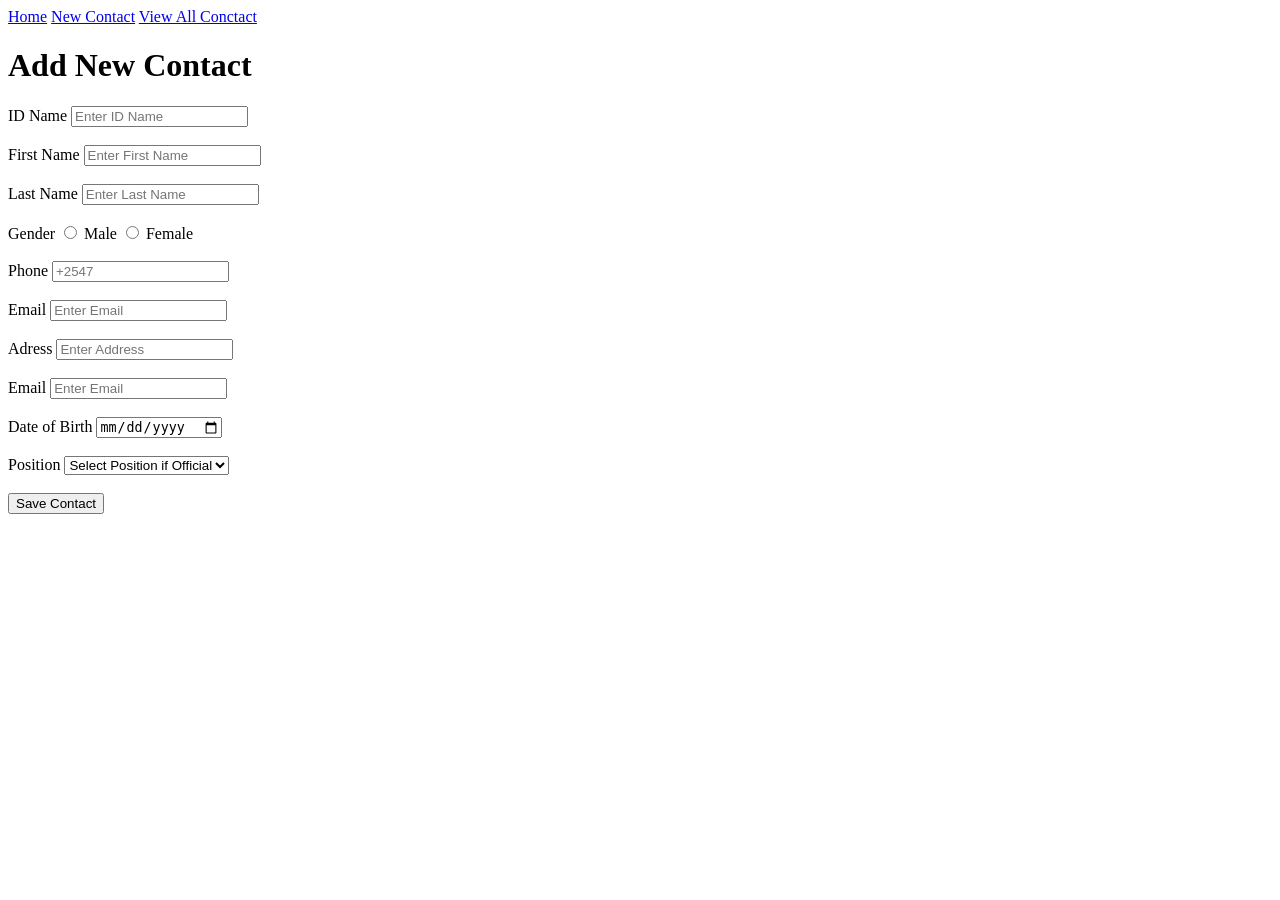
==== new-contact.html @ 0dbda804 "made a form for adding new contact and included placeholders" ====
<!DOCTYPE html>
<html lang="en">
<head>
    <meta charset="UTF-8">
    <meta name="viewport" content="width=device-width, initial-scale=1.0">
    <title>New Contact</title>
</head>
<body>
    <nav>
        <a href="index.html">Home</a>
        <a href="new-contact.html">New Contact</a>
        <a href="view-contacts.html">View All Conctact</a>
    </nav>

    <form>
        <h1>Add New Contact</h1>
        <label>ID Name</label>
        <input type="number" name="id name" placeholder="Enter ID Name" required><br><br>

        <label>First Name</label>
        <input type="text" name="first name" placeholder="Enter First Name" required><br><br>

        <label>Last Name</label>
        <input type="text" name="last name" placeholder="Enter Last Name" required><br><br>

        <label>Gender</label>
        <input type="radio" id="male" name="gender" value="Male">
        <label for="male">Male</label>

        <input type="radio" id="female" name="gender" value="Female">
        <label for="female">Female</label><br><br>

        <label>Phone </label>
        <input type="text" name="phone" placeholder="+2547" required><br><br>

        <label>Email</label>
        <input type="email" name="email" placeholder="Enter Email" required><br><br>

               
        <label for="">Adress</label>
        <input type="text" name="address" placeholder="Enter Address" required><br><br>

        <label for="">Email</label>
        <input type="email" name="email" placeholder="Enter Email" required><br><br>

        <label for="dob">Date of Birth</label>
        <input type="date" id="dob" name="dob"><br><br>

        <label>Position</label>
        <select name="position">
            <option value="" disabled selected>Select Position if Official</option>
            <option>Manager</option>
            <option>Developer</option>
            <option>Designer</option>
            <option>Intern</option>
        </select><br><br>
        
        <button type="submit">Save Contact</button>



    </form>
    
</body>
</html>
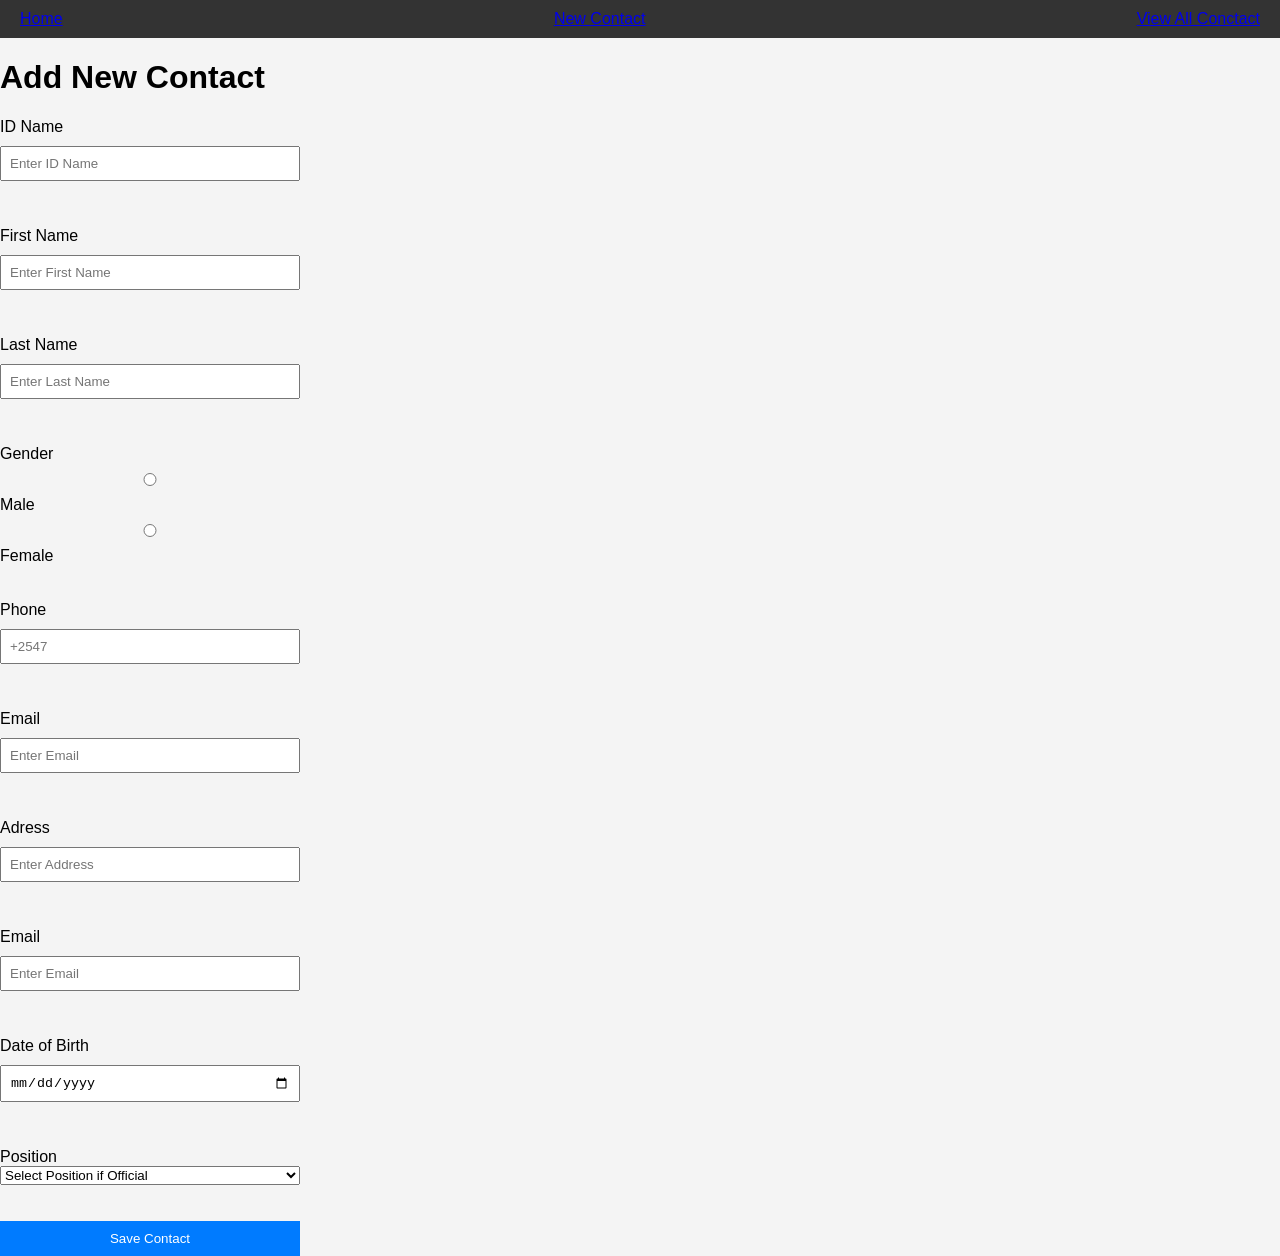
==== commit ca4eb513: "covered main.js and some css and added view contacts" ====
--- a/new-contact.html
+++ b/new-contact.html
@@ -3,6 +3,7 @@
 <head>
     <meta charset="UTF-8">
     <meta name="viewport" content="width=device-width, initial-scale=1.0">
+    <link rel="stylesheet" href="style.css">
     <title>New Contact</title>
 </head>
 <body>
--- a/style.css
+++ b/style.css
@@ -0,0 +1,71 @@
+body {
+    font-family: Arial, sans-serif;
+    margin: 0;
+    background-color: #f4f4f4;
+}
+
+nav {
+    background: #333;
+    color: white;
+    display: flex;
+    justify-content: space-between;
+    padding: 10px 20px;
+}
+
+nav ul {
+    list-style: none;
+    display: flex;
+}
+
+nav ul li {
+    margin-left: 15px;
+}
+
+nav ul li a {
+    color: white;
+    text-decoration: none;
+}
+
+.container {
+    padding: 20px;
+}
+
+form {
+    display: flex;
+    flex-direction: column;
+    width: 300px;
+}
+
+form input {
+    margin: 10px 0;
+    padding: 8px;
+}
+
+button {
+    padding: 10px;
+    background: #007BFF;
+    color: white;
+    border: none;
+    cursor: pointer;
+}
+
+button:hover {
+    background: #0056b3;
+}
+
+
+table {
+    width: 100%;
+    border-collapse: collapse;
+    background: white;
+}
+
+table th, table td {
+    padding: 10px;
+    border: 1px solid #ddd;
+}
+
+table th {
+    background: #333;
+    color: white;
+}
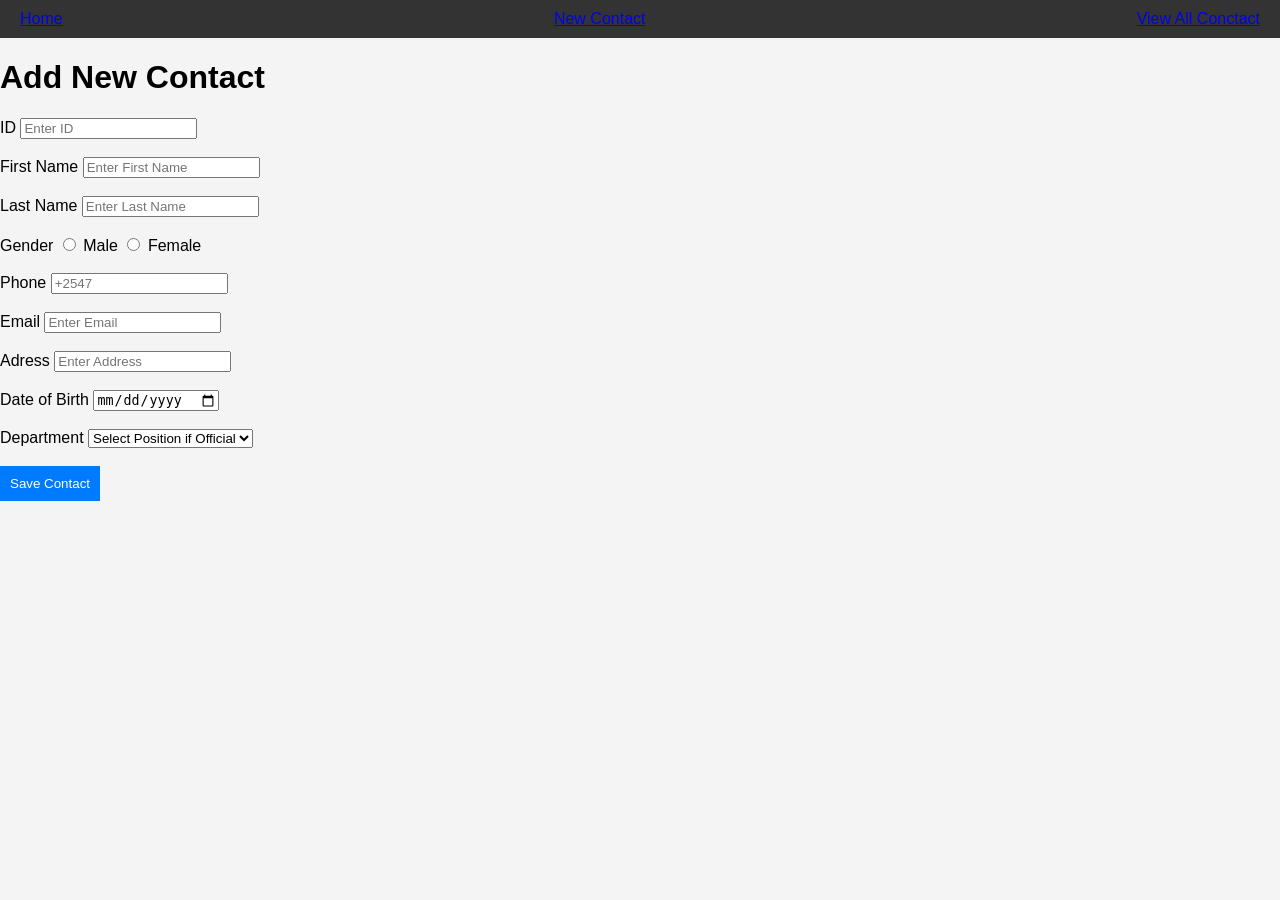
==== commit fb92558d: "modified main.js website is now working" ====
--- a/new-contact.html
+++ b/new-contact.html
@@ -13,16 +13,16 @@
         <a href="view-contacts.html">View All Conctact</a>
     </nav>
 
-    <form>
+    <form id="contactForm">
         <h1>Add New Contact</h1>
-        <label>ID Name</label>
-        <input type="number" name="id name" placeholder="Enter ID Name" required><br><br>
+        <label>ID</label>
+        <input type="number" name="id" placeholder="Enter ID " required><br><br>
 
         <label>First Name</label>
-        <input type="text" name="first name" placeholder="Enter First Name" required><br><br>
+        <input type="text" name="firstName" placeholder="Enter First Name" required><br><br>
 
         <label>Last Name</label>
-        <input type="text" name="last name" placeholder="Enter Last Name" required><br><br>
+        <input type="text" name="lastName" placeholder="Enter Last Name" required><br><br>
 
         <label>Gender</label>
         <input type="radio" id="male" name="gender" value="Male">
@@ -41,14 +41,12 @@
         <label for="">Adress</label>
         <input type="text" name="address" placeholder="Enter Address" required><br><br>
 
-        <label for="">Email</label>
-        <input type="email" name="email" placeholder="Enter Email" required><br><br>
-
+        
         <label for="dob">Date of Birth</label>
         <input type="date" id="dob" name="dob"><br><br>
 
-        <label>Position</label>
-        <select name="position">
+        <label>Department</label>
+        <select name="department">
             <option value="" disabled selected>Select Position if Official</option>
             <option>Manager</option>
             <option>Developer</option>
@@ -61,6 +59,6 @@
 
 
     </form>
-    
+<script src="main.js"></script>    
 </body>
 </html>
--- a/style.css
+++ b/style.css
@@ -30,7 +30,7 @@
     padding: 20px;
 }
 
-form {
+/* form {
     display: flex;
     flex-direction: column;
     width: 300px;
@@ -39,7 +39,7 @@
 form input {
     margin: 10px 0;
     padding: 8px;
-}
+} */
 
 button {
     padding: 10px;
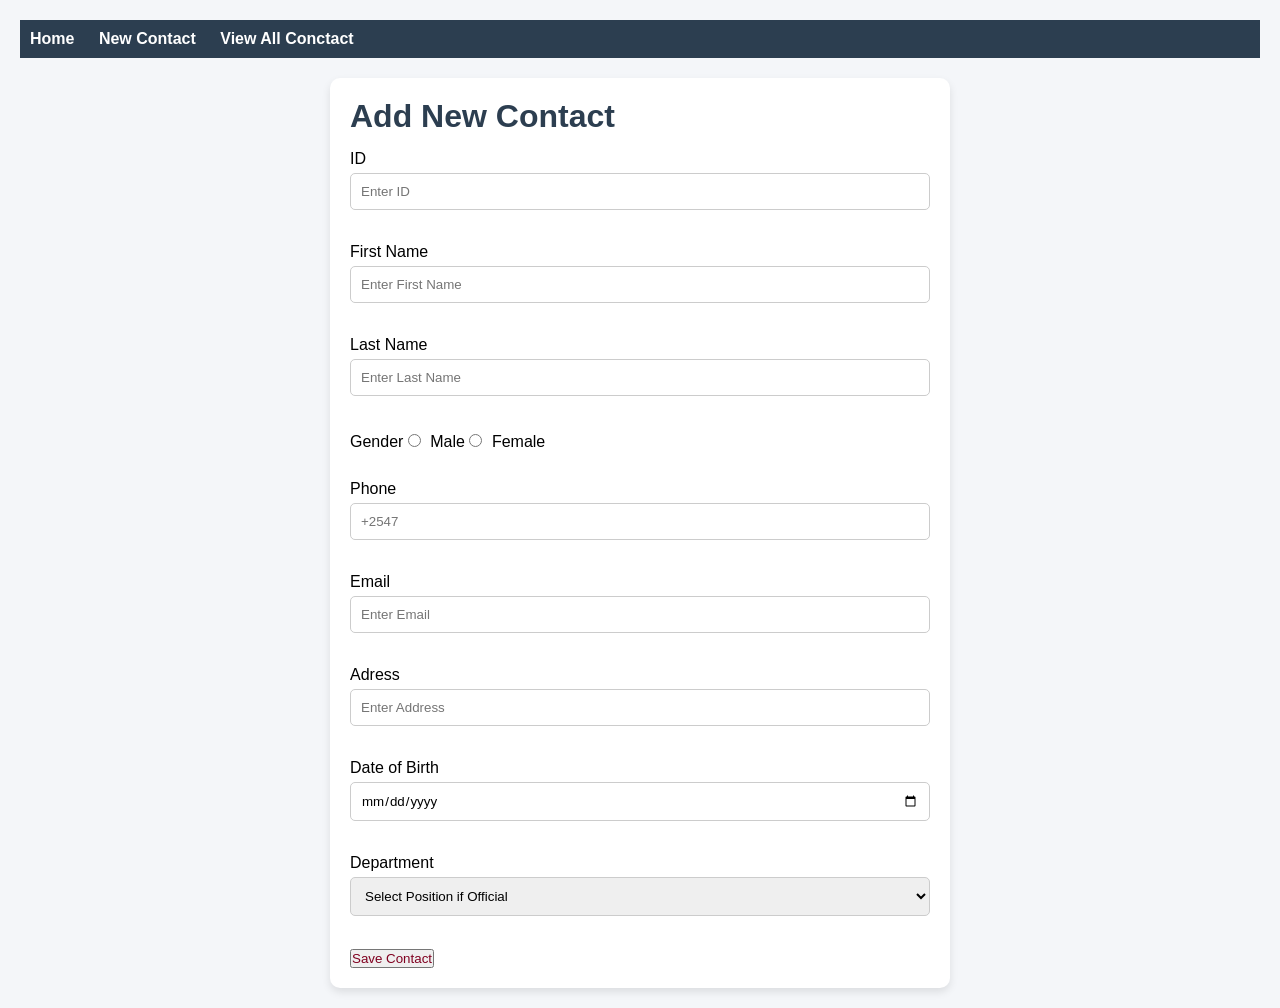
==== commit 6e63fb27: "improved css" ====
--- a/new-contact.html
+++ b/new-contact.html
@@ -54,7 +54,7 @@
             <option>Intern</option>
         </select><br><br>
         
-        <button type="submit">Save Contact</button>
+        <button id="savebtn" type="submit">Save Contact</button>
 
 
 
--- a/style.css
+++ b/style.css
@@ -1,71 +1,144 @@
-body {
-    font-family: Arial, sans-serif;
+* {
     margin: 0;
-    background-color: #f4f4f4;
+    padding: 0;
+    box-sizing: border-box;
+    font-family: Arial, Helvetica, sans-serif;
 }
 
-nav {
-    background: #333;
-    color: white;
-    display: flex;
-    justify-content: space-between;
-    padding: 10px 20px;
-}
-
-nav ul {
-    list-style: none;
-    display: flex;
-}
-
-nav ul li {
-    margin-left: 15px;
-}
-
-nav ul li a {
-    color: white;
-    text-decoration: none;
-}
-
-.container {
+body {
+    background-color: #f4f6f9;
     padding: 20px;
 }
 
-/* form {
-    display: flex;
-    flex-direction: column;
-    width: 300px;
+
+nav {
+    background-color: #2c3e50;
+    padding: 10px;
+    margin-bottom: 20px;
 }
 
-form input {
-    margin: 10px 0;
-    padding: 8px;
-} */
-
-button {
-    padding: 10px;
-    background: #007BFF;
+nav a {
     color: white;
-    border: none;
-    cursor: pointer;
+    text-decoration: none;
+    margin-right: 20px;
+    font-weight: bold;
 }
 
-button:hover {
-    background: #0056b3;
+nav a:hover {
+    color: #1abc9c;
+}
+
+p{
+    margin-bottom: 10px;
+}
+h1, h2 {
+    margin-bottom: 15px;
+    color: #2c3e50;
+}
+
+form {
+    background-color: white;
+    padding: 20px;
+    width: 50%;
+    margin: auto;
+    border-radius: 10px;
+    box-shadow: 0 4px 8px rgba(0,0,0,0.1);
+}
+
+form input,
+form select {
+    width: 100%;
+    padding: 10px;
+    margin-top: 5px;
+    margin-bottom: 15px;
+    border: 1px solid #ccc;
+    border-radius: 5px;
+}
+
+form input[type="radio"] {
+    width: auto;
+    margin-right: 5px;
+}
+
+
+.container {
+    width: 85%;
+    margin: 30px auto;
 }
 
 
 table {
     width: 100%;
     border-collapse: collapse;
-    background: white;
+    margin-top: 20px;
+    border-radius: 8px;
+  
 }
 
-table th, table td {
-    padding: 10px;
+
+thead {
+    background-color: #2c3e50;
+    color: white;
+}
+
+th {
+    padding: 15px;
+    text-align: left;
+}
+
+
+td {
+    padding: 12px;
+}
+
+
+th, td {
     border: 1px solid #ddd;
 }
 
-table th {
-    background: #333;
+
+td button {
+    border: none;
+    padding: 6px 12px;
+    margin-right: 5px;
+    border-radius: 5px;
+    cursor: pointer;
     color: white;
-}+}
+
+
+.details-btn {
+    background-color: #3498db;
+}
+
+.details-btn:hover {
+    background-color: #2980b9;
+}
+
+
+.edit-btn {
+    background-color: #f39c12;
+}
+
+.edit-btn:hover {
+    background-color: #d68910;
+}
+
+
+.delete-btn {
+    background-color: #e74c3c;
+}
+
+.delete-btn:hover {
+    background-color: #c0392b;
+}
+
+#savebtn{
+    color: #800020;
+}
+
+#savebtn:hover{
+    color: #1abc9c;
+    background-color: black;
+}
+
